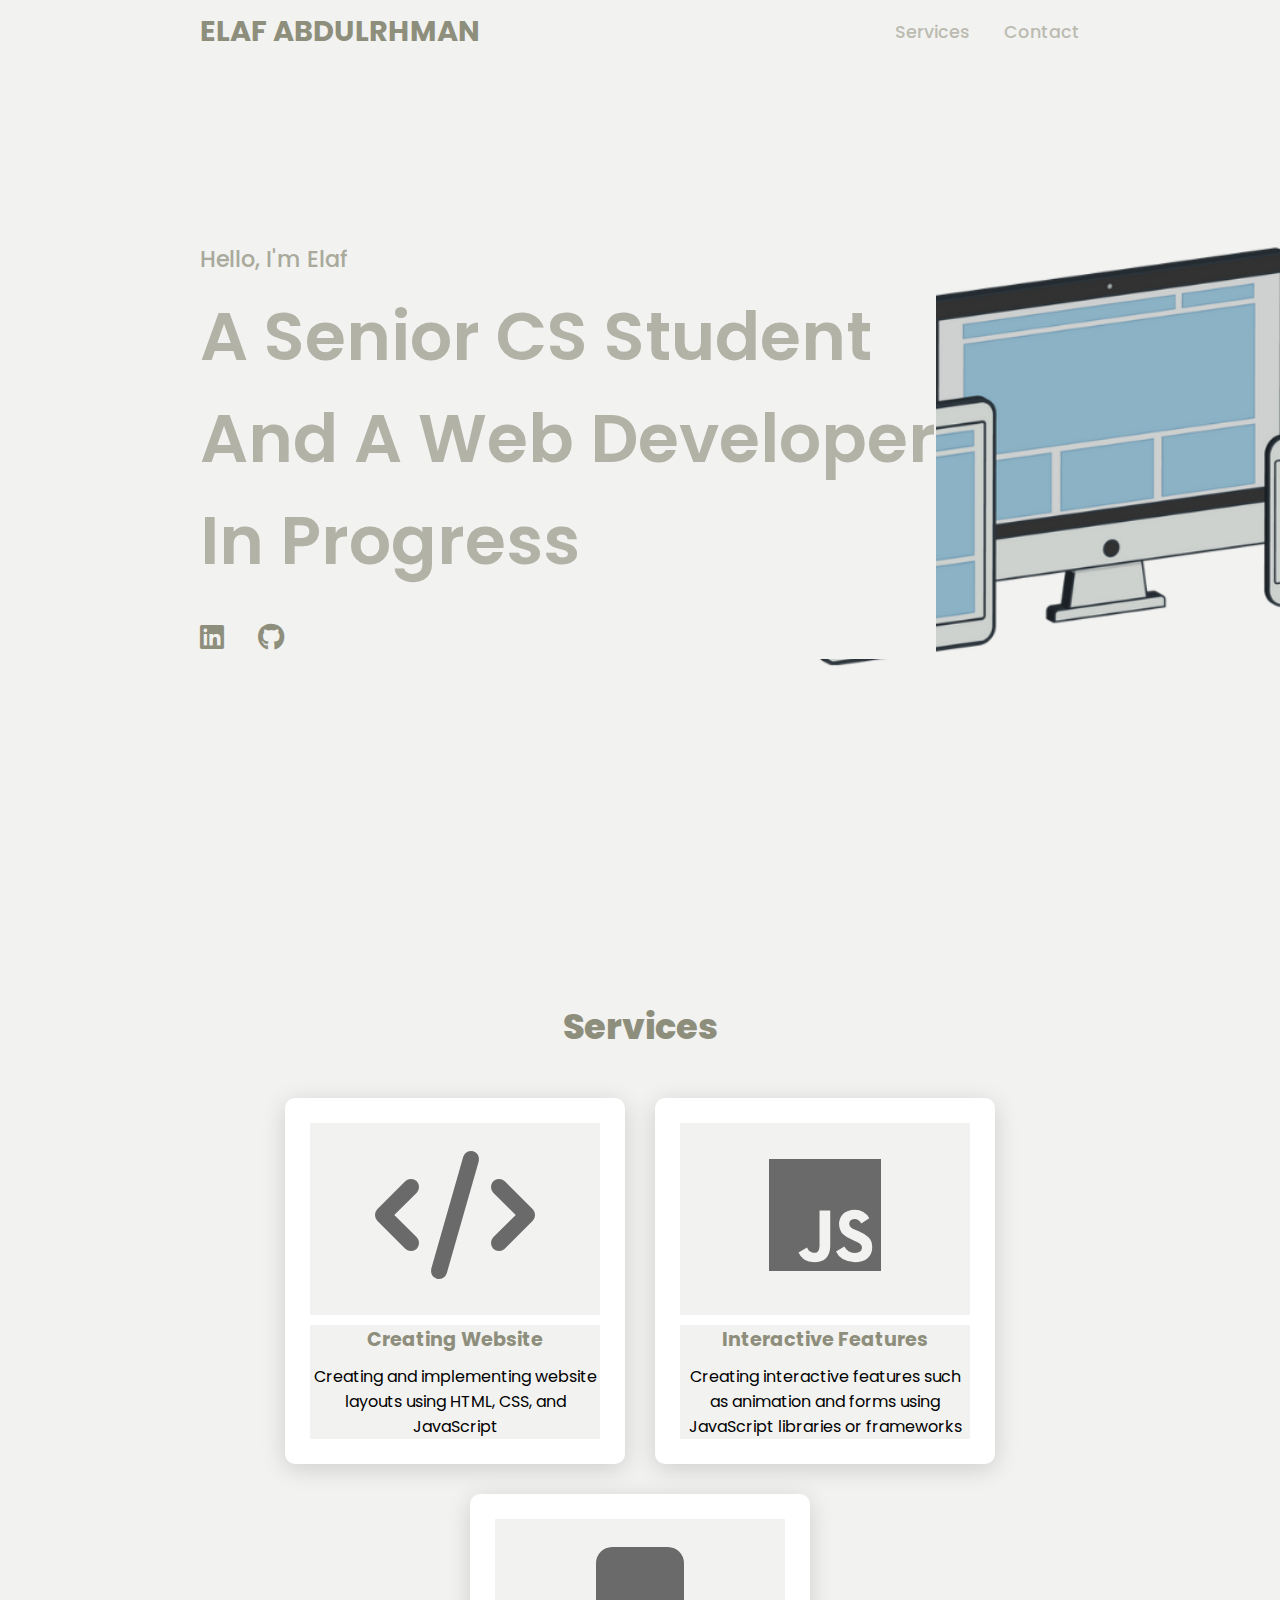
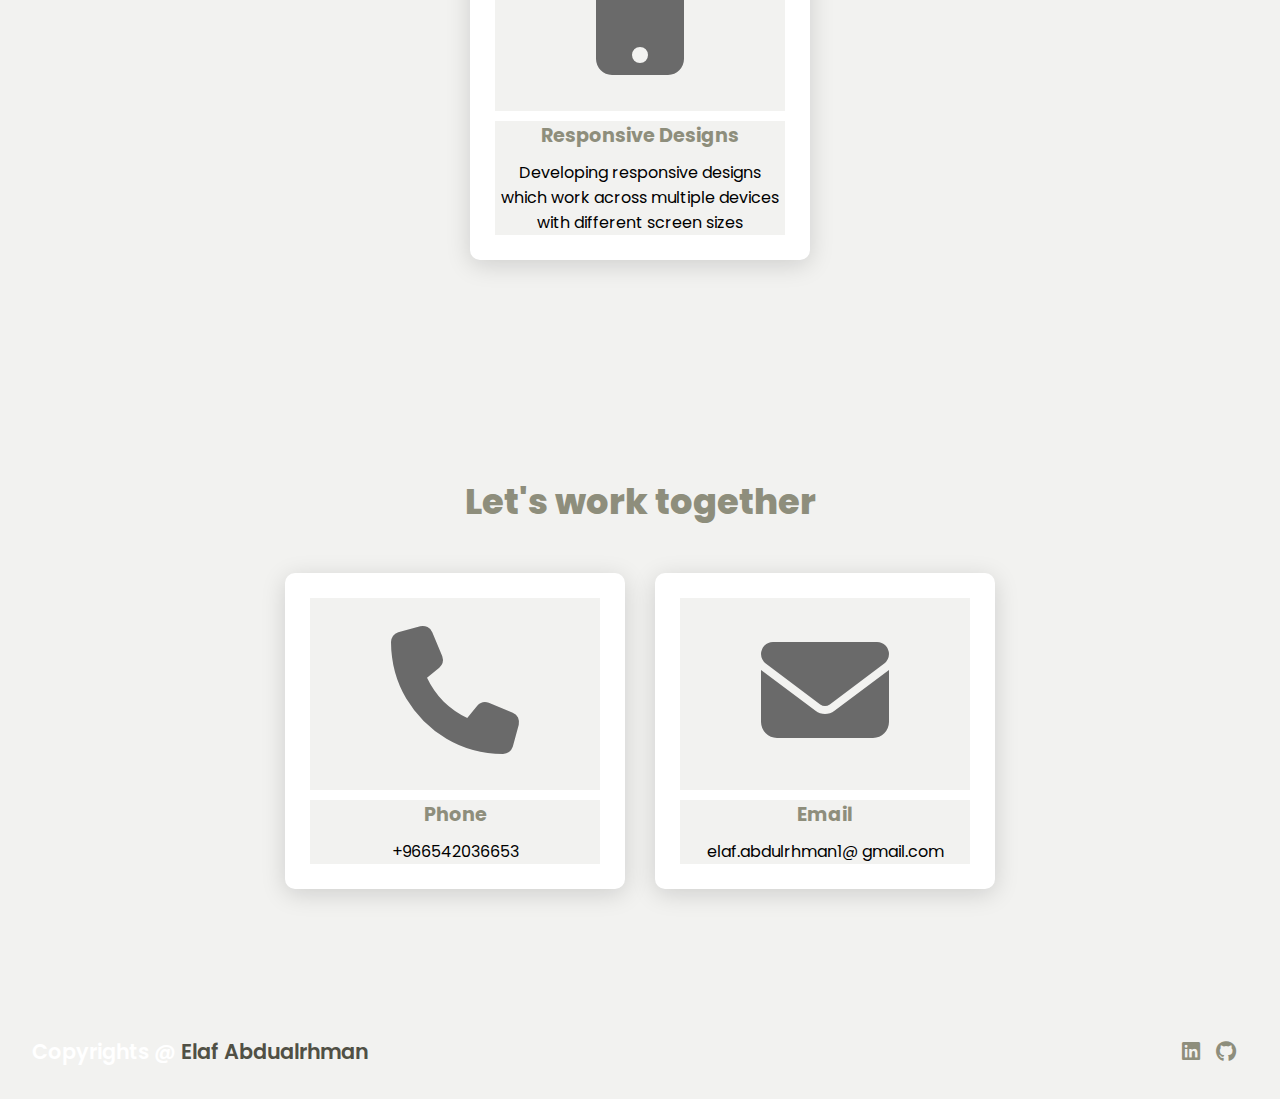
==== portfolio/index.html @ 664142ac "Add files via upload" ====
<!DOCTYPE html>
<html lang="en">
<head>
    <meta charset="UTF-8">
    <meta http-equiv="X-UA-Compatible" content="IE=edge">
    <meta name="viewport" content="width=device-width, initial-scale=1.0">
    <link rel="stylesheet" href="https://cdnjs.cloudflare.com/ajax/libs/font-awesome/6.4.0/css/all.min.css">
    <link rel="stylesheet" href="style.css">
    <title>Elaf's Personal Website</title>
</head>
<body>

    <header>
        <a href="#" class="logo">Elaf Abdulrhman</a>
        <nav class="navigation">
            <a href="#services">Services</a>
            <a href="#contact">Contact</a>
        </nav>
    </header>


    <section class="main">
        <div>
            <h3>Hello, I'm Elaf<br><span><pre>A Senior CS Student
And A Web Developer
In Progress  </pre> </span></h3>
<br>
            <div class="social-icons">
                <a href="https://www.linkedin.com/in/elaf-abdualrahman-737910272?lipi=urn%3Ali%3Apage%3Ad_flagship3_profile_view_base_contact_details%3BLgAE9PzsRayhGp3Ey47aPA%3D%3D"><i class="fab fa-linkedin"></i></a>
                <a href="#"><i class="fa-brands fa-github"></i></a>

            </div>
        </div>
    </section>

    <section class="cards" id="services">
        <h2 class="title">Services</h2>
        <div class="content">
            <div class="card">
                <div class="icon">
                    <i class="fa-solid fa-code"></i>
                </div>
                <div class="info">
                    <h3>Creating Website</h3>
                    <p>Creating and implementing website layouts using HTML, CSS, and JavaScript</p>
                </div>
            </div>
            <div class="card">
                <div class="icon">
                    <i class="fa-brands fa-js"></i>
                </div>
                <div class="info">
                    <h3>Interactive Features</h3>
                    <p>Creating interactive features such as animation and forms using JavaScript libraries or frameworks</p>
                </div>
            </div>
            <div class="card">
                <div class="icon">
                    <i class="fa-solid fa-mobile-button"></i>
                </div>
                <div class="info">
                    <h3>Responsive Designs</h3>
                    <p>Developing responsive designs which work across multiple devices with different screen sizes</p>
                </div>
            </div>
        </div>
    </section>

    
    <section class="cards contact" id="contact">
        <h2 class="title">Let's work together</h2>
        <div class="content">
            <div class="card">
                <div class="icon">
                    <i class="fas fa-phone"></i>
                </div>
                <div class="info">
                    <h3>Phone</h3>
                    <p>
                    +966542036653
                    </p>
                </div>
            </div>
            <div class="card">
                <div class="icon">
                    <i class="fas fa-envelope"></i>
                </div>
                <div class="info">
                    <h3>Email</h3>
                    <p>elaf.abdulrhman1@
                        gmail.com</p>
                </div>
            </div>
        </div>
    </section>
    
    <footer class="footer">
        <p class="footer-title">Copyrights @ <span>Elaf Abdualrhman</span></p>
        <div class="social-icons">
            <a href="https://www.linkedin.com/in/elaf-abdualrahman-737910272?lipi=urn%3Ali%3Apage%3Ad_flagship3_profile_view_base_contact_details%3BLgAE9PzsRayhGp3Ey47aPA%3D%3D"><i class="fab fa-linkedin"></i></a>
            <a href="#"><i class="fa-brands fa-github"></i></a>
        </div>
    </footer>

</body>
</html>
<!--Elaf Abdualrhman UQU-->
---- portfolio/style.css ----
@import url('https://fonts.googleapis.com/css2?family=Poppins:ital,wght@0,100;0,200;0,300;0,400;0,500;0,600;0,700;0,800;0,900;1,100;1,200;1,300;1,400;1,500;1,600;1,700;1,800;1,900&display=swap');

*{
    font-family: 'Poppins', sans-serif;
    margin: 0;
    padding: 0;
    box-sizing: border-box;
    scroll-behavior: smooth; 
    background-color: #f2f2f0;
}


header {
    width: 100%;
    position: fixed;
    z-index: 999;
    display: flex;
    justify-content: space-between;
    align-items: center;
    padding: 10px 200px ;
    
}

.logo{
    text-decoration: none;
    color:#8e8e7c;
    text-transform: uppercase;
    font-weight: 700;
    font-size: 1.8em;
}

.navigation a{
    color: #bbbbb1;
    text-decoration: none;
    font-size: 1.1em;
    font-weight: 500;
    padding-left: 30px;
}

.navigation a:hover{
    color: #8e8e7c;
}

section {
    padding: 100px 200px;
}

.main {
    width: 100%;
    min-height: 100vh;
    display: flex;
    align-items: center;
    background: url(responsive.png) no-repeat;
    background-size:140cap;
    background-position: center;
    background-attachment: fixed;
}

.main h3 {
    color: #a9a99c;
    font-size: 1.4em;
    font-weight: 500;
}

.main h3 span {
    display: inline-block;
    margin-top: 10px;
    color: #b2b2a6;
    font-size: 3em;
    font-weight: 600;
}


.social-icons a {
    color: #8e8e7c;
    font-size: 1.7em;
    padding-right: 30px;
}

.social-icons a:hover{
    color: #8e8e7c;
}

.title {
    display: flex;
    justify-content: center;
    color:#8e8e7c;
    font-size: 2.2em;
    font-weight: 800;
    margin-bottom: 30px;
}

.content {
    display: flex;
    justify-content: center;
    flex-direction: row;
    flex-wrap: wrap;
}

.card {
    background-color: #fff;
    width: 21.25em;
    box-shadow: 0 5px 25px rgba(1 1 1 / 15%);
    border-radius: 10px;
    padding: 25px;
    margin: 15px;
    transition: 0.7s ease;
}

.card:hover {
    transform: scale(1.1);
}

.card .icon {
    color: #6a6a6a;
    font-size: 8em;
    text-align: center;
}

.info {
    text-align: center;
}

.info h3{
    color:#8e8e7c;
    font-size: 1.2em;
    font-weight: 700;
    margin: 10px;
}

.footer {
    background-color: #f2f2f0;
    color: #fff;
    padding: 2em;
    display: flex;
    justify-content: space-between;
}

.footer-title {
    font-size: 1.3em;
    font-weight: 600;
}

.footer-title span {
    color: #505045;
}

.footer .social-icons a{
    font-size: 1.3em;
    padding: 0 12px 0 0;
}

@media (max-width:1023px){
    header{
        padding: 12px 20px;
    }

    .navigation a{
        padding-left: 10px;
    }

    .title{
        font-size: 1.8em;
    }

    section{
        padding: 80px 20px;
    }

    .main-content h2{
        font-size: 1em;
    }

    .main-content h3{
        font-size: 1.6em;
    }

    .content{
        flex-direction: column;
        align-items: center;
    }

}

@media (max-width:641px){
    body{
        font-size: 12px;
    }

    .main-content h2{
        font-size: 0.8em;
    }

    .main-content h3{
        font-size: 1.4em;
    }
}

@media (max-width:300px){
    body{
        font-size: 10px;
     
    }
}
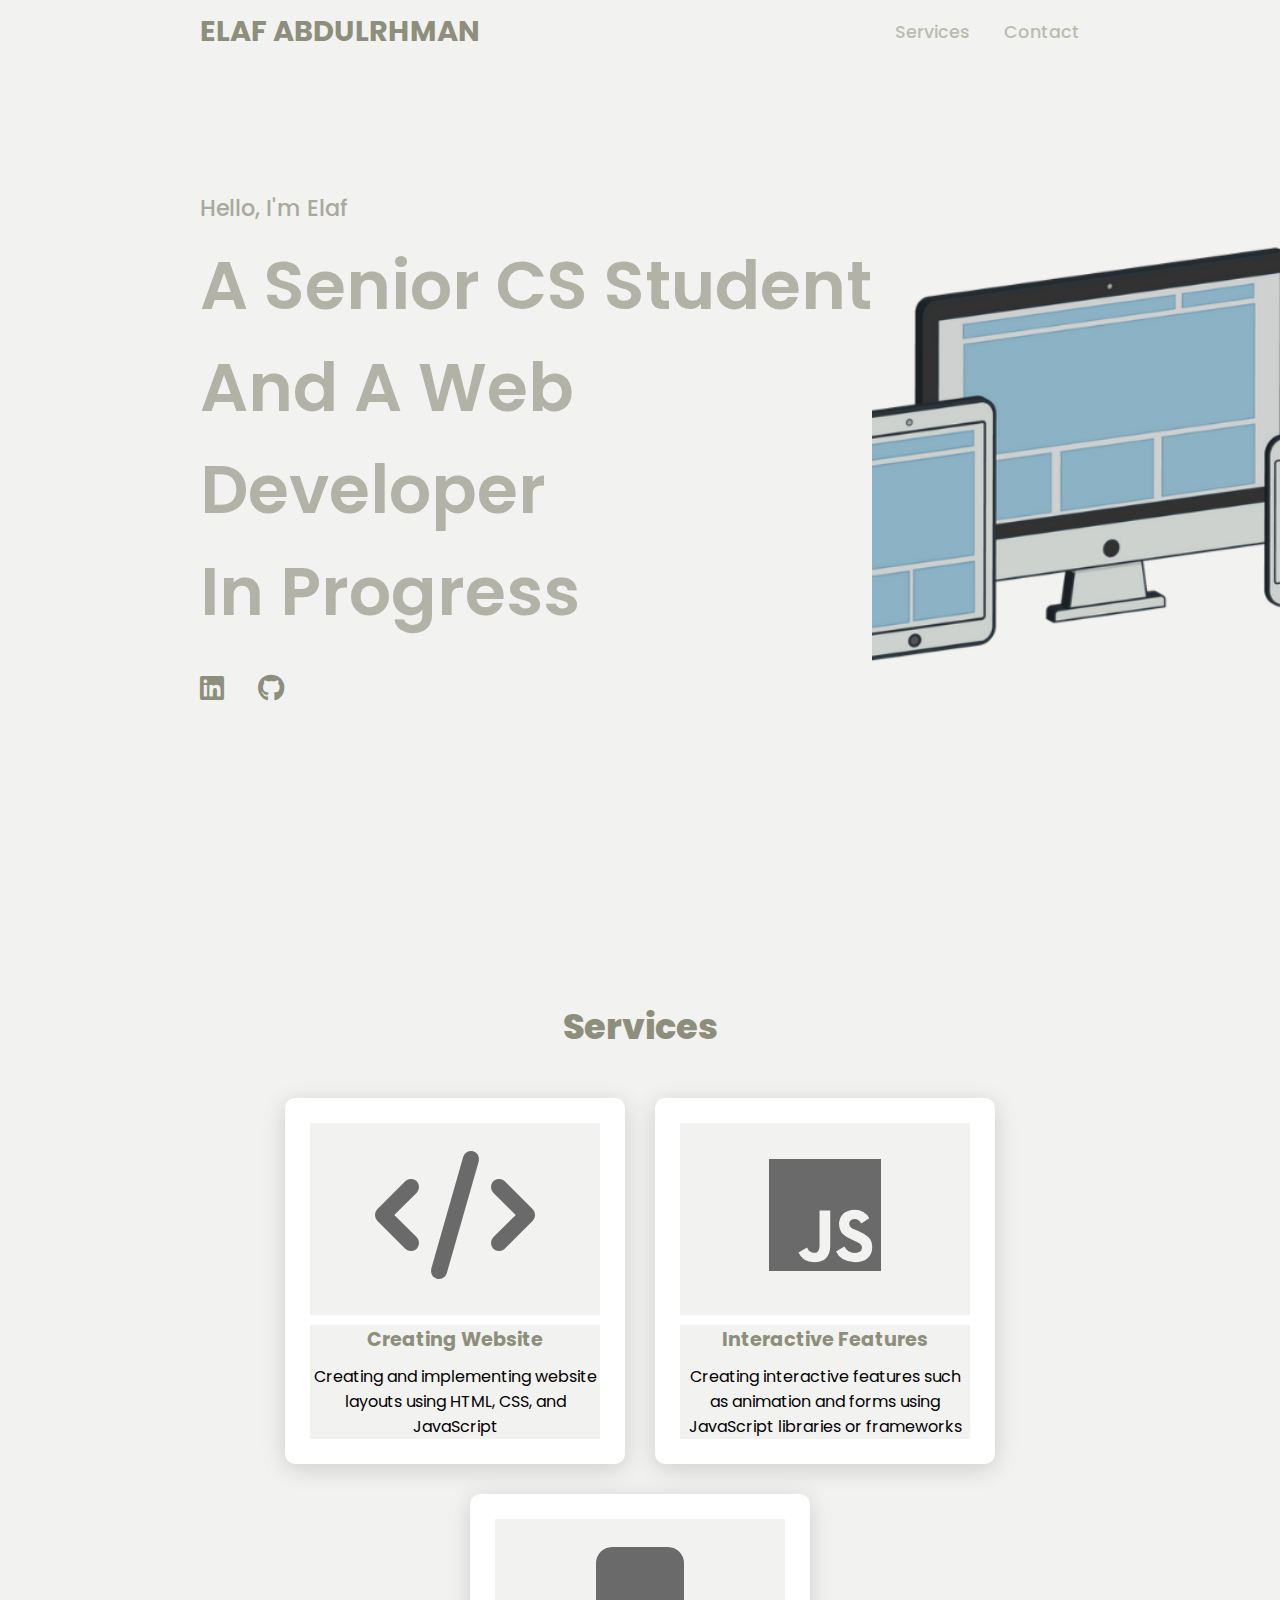
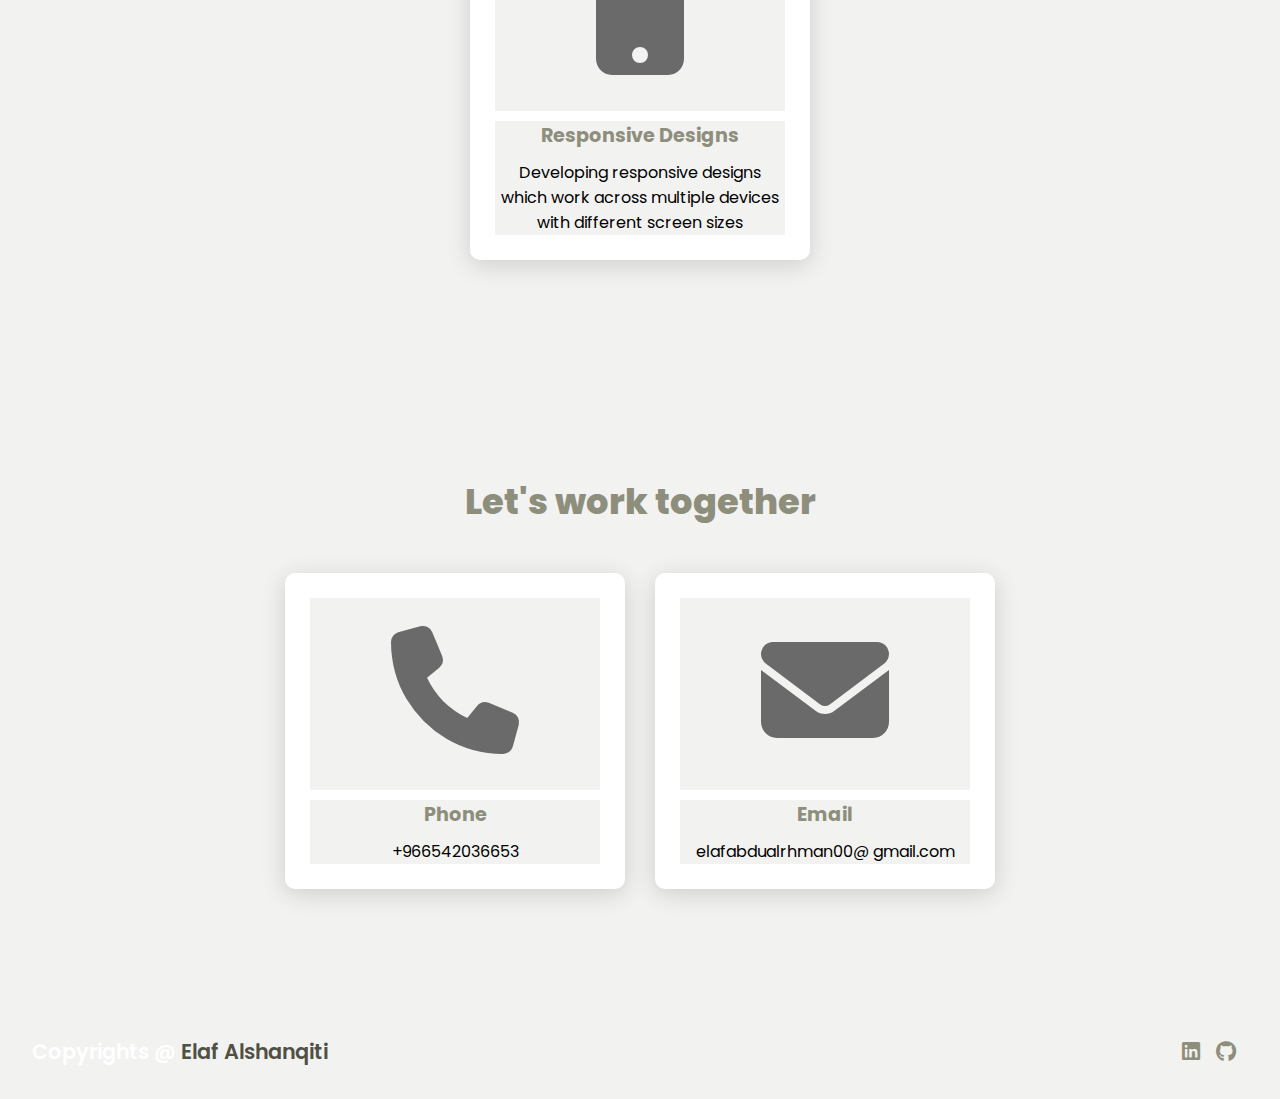
==== commit f9b2c55e: "Update index.html" ====
--- a/portfolio/index.html
+++ b/portfolio/index.html
@@ -22,12 +22,13 @@
     <section class="main">
         <div>
             <h3>Hello, I'm Elaf<br><span><pre>A Senior CS Student
-And A Web Developer
+And A Web 
+Developer
 In Progress  </pre> </span></h3>
 <br>
             <div class="social-icons">
-                <a href="https://www.linkedin.com/in/elaf-abdualrahman-737910272?lipi=urn%3Ali%3Apage%3Ad_flagship3_profile_view_base_contact_details%3BLgAE9PzsRayhGp3Ey47aPA%3D%3D"><i class="fab fa-linkedin"></i></a>
-                <a href="#"><i class="fa-brands fa-github"></i></a>
+                <a href="https://www.linkedin.com/in/elaf-alshanqiti-737910272"><i class="fab fa-linkedin"></i></a>
+                <a href="https://github.com/ElafAbdul/Web/tree/664142ac5abb62dd52be7f78200b708a0d39878f/portfolio"><i class="fa-brands fa-github"></i></a>
 
             </div>
         </div>
@@ -87,7 +88,7 @@
                 </div>
                 <div class="info">
                     <h3>Email</h3>
-                    <p>elaf.abdulrhman1@
+                    <p>elafabdualrhman00@
                         gmail.com</p>
                 </div>
             </div>
@@ -95,13 +96,13 @@
     </section>
     
     <footer class="footer">
-        <p class="footer-title">Copyrights @ <span>Elaf Abdualrhman</span></p>
+        <p class="footer-title">Copyrights @ <span>Elaf Alshanqiti</span></p>
         <div class="social-icons">
-            <a href="https://www.linkedin.com/in/elaf-abdualrahman-737910272?lipi=urn%3Ali%3Apage%3Ad_flagship3_profile_view_base_contact_details%3BLgAE9PzsRayhGp3Ey47aPA%3D%3D"><i class="fab fa-linkedin"></i></a>
-            <a href="#"><i class="fa-brands fa-github"></i></a>
+            <a href="https://www.linkedin.com/in/elaf-alshanqiti-737910272"><i class="fab fa-linkedin"></i></a>
+            <a href="https://github.com/ElafAbdul/Web/tree/664142ac5abb62dd52be7f78200b708a0d39878f/portfolio"><i class="fa-brands fa-github"></i></a>
         </div>
     </footer>
 
 </body>
 </html>
-<!--Elaf Abdualrhman UQU-->+<!--Elaf Abdualrhman UQU-->
